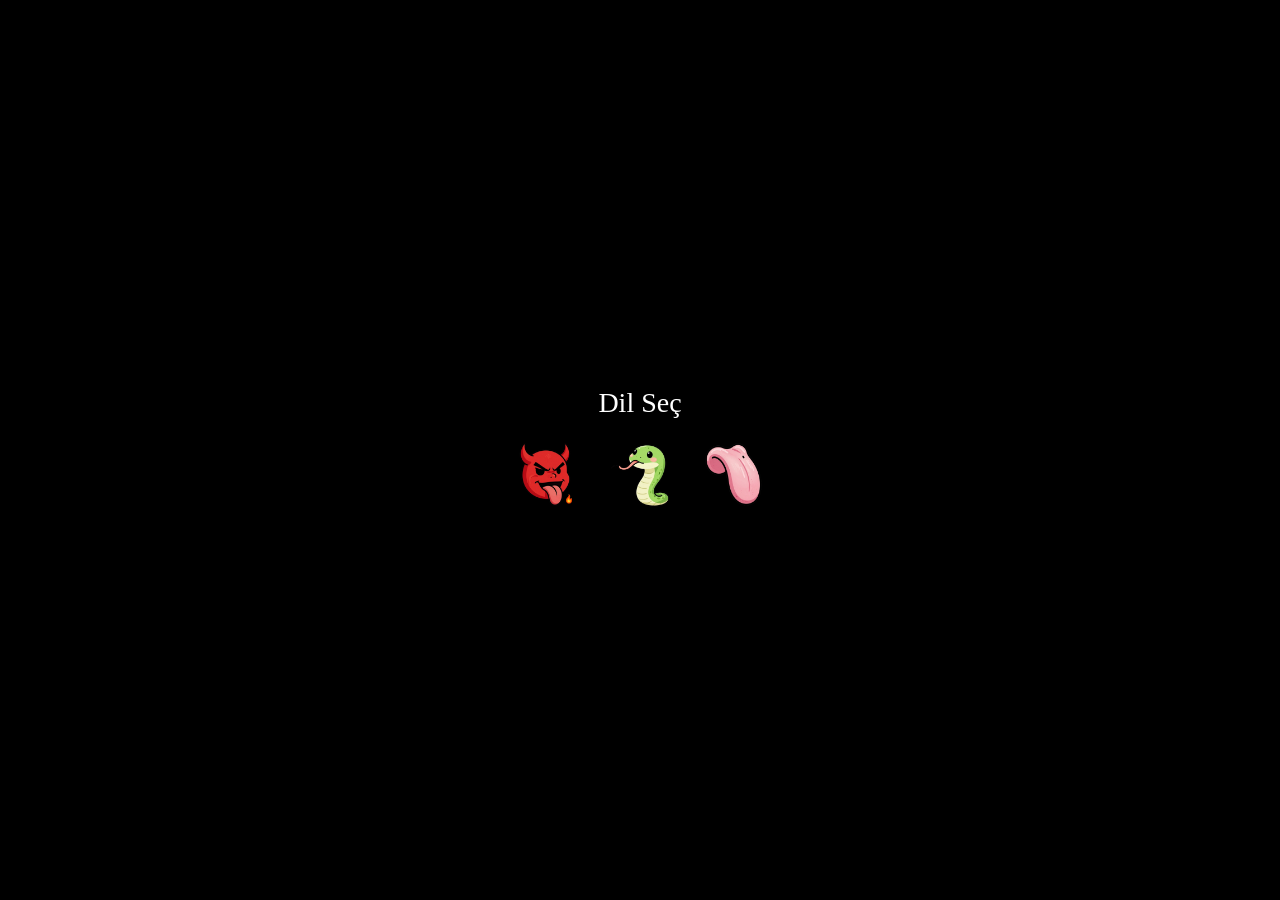
==== public/index.html @ 040c65e9 "Add files via upload" ====
<!DOCTYPE html>
<html lang="tr">
<head>
<meta charset="UTF-8">
<meta name="viewport" content="width=device-width, initial-scale=1.0">
<title>Multilayergod</title>

<link rel="stylesheet" href="style.css">
<link href="https://fonts.googleapis.com/css2?family=Special+Elite&family=Courier+Prime&family=IM+Fell+English&display=swap" rel="stylesheet">
</head>

<body>

<!-- INTRO -->
<div id="intro">
  <div class="intro-title">Dil Seç</div>

  <div class="lang-grid">
    <div class="lang"><img src="assets/images/lang/tr.png"></div>
    <div class="lang"><img src="assets/images/lang/en.png"></div>
    <div class="lang"><img src="assets/images/lang/fr.png"></div>
  </div>
</div>

<div id="bg"></div>

<div class="container">

  <div id="left-archive"></div>

  <main id="timeline"></main>

  <aside class="sidebar">

    <img src="assets/images/ff/falanfilan.png" style="max-width:200px">

    <!-- PLAYER -->
    <div class="player">

      <div id="trackName" class="track-name">—</div>

      <div class="controls">
        <button id="prevTrack">⏮</button>
        <button id="playPause">▶</button>
        <button id="nextTrack">⏭</button>
      </div>

      <div class="progress">
        <div id="progressBar"></div>
      </div>

    </div>

    <audio id="globalAudio"></audio>

    <!-- LINKS RESTORED -->
    <div class="links">
      <div class="links-title">Müzik Projeleri</div>

      <a href="https://sanr.bandcamp.com" target="_blank">Sanr Bandcamp</a>
      <a href="https://flamingpines.bandcamp.com/album/mnk" target="_blank">FenGi Album</a>
    </div>

  </aside>

</div>

<!-- MODAL -->
<div id="modal" class="modal hidden">

  <button id="prevPost" class="nav-btn prev">← Previous</button>
  <button id="nextPost" class="nav-btn next">Next →</button>
  <button id="closeModal" class="exit">Çıkış</button>

  <div class="modal-grid">
    <div id="modal-media"></div>
    <div id="modal-side"></div>
  </div>

</div>

<script src="script.js"></script>

</body>
</html>
---- public/style.css ----
body{
margin:0;
background:black;
color:white;
font-family:sans-serif;
overflow:hidden;
}

#bg{
position:fixed;
inset:0;
background:url("assets/images/background/bg.png") center/cover;
z-index:-10;
filter:brightness(0.8);
}

/* INTRO */
#intro{
position:fixed;
inset:0;
display:flex;
flex-direction:column;
justify-content:center;
align-items:center;
background:black;
gap:20px;
z-index:999;
}

.intro-title{
font-size:28px;
font-family:"IM Fell English";
}

.lang-grid{display:flex;gap:25px}
.lang img{width:70px;height:70px;object-fit:contain}

/* LAYOUT */
.container{
display:grid;
grid-template-columns:15% 55% 30%;
height:100vh;
}

/* FEED */
#timeline{
overflow-y:auto;
padding:70px 20px;
}

.post{margin-bottom:35px;cursor:pointer}

/* INDEX */
#left-archive{
padding:70px 20px;
font-size:14px;
}

#left-archive div{
cursor:pointer;
padding:3px 0;
opacity:.9;
transition:.2s;
}

#left-archive div:hover{
opacity:1;
transform:translateX(3px);
}

/* SLIDER */
.slider{
position:relative;
width:100%;
height:320px;
overflow:hidden;
}

.slide{
position:absolute;
inset:0;
width:100%;
height:100%;
object-fit:cover;
opacity:0;
transition:.4s;
}

.slide.active{opacity:1}

/* MODAL */
.modal{
position:fixed;
inset:0;
background:black;
}

.hidden{display:none}

.modal-grid{
display:grid;
grid-template-columns:70% 30%;
height:100%;
}

/* ⚠️ MODAL IMAGE SIZE = KESİNLİKLE DEĞİŞMEDİ */
#modal-media{
display:flex;
align-items:center;
justify-content:center;
height:100%;
}

#modal-media .slider{
width:90%;
height:90vh;
}

#modal-media .slide{
object-fit:contain;
}

/* NAV */
.nav-btn{
position:absolute;
top:50%;
transform:translateY(-50%);
padding:10px;
border:1px solid white;
background:rgba(0,0,0,.6);
cursor:pointer;
z-index:9999;
}

.prev{left:10px}
.next{right:10px}

/* EXIT */
.exit{
position:absolute;
top:20px;
right:20px;
padding:8px 14px;
border:1px solid white;
background:rgba(0,0,0,.6);
cursor:pointer;
z-index:9999;
}

/* PLAYER */
.player{margin-top:25px}

.controls{display:flex;gap:10px}

.controls button{
background:black;
border:1px solid white;
color:white;
padding:6px;
cursor:pointer;
}

.progress{height:4px;background:#333}
#progressBar{height:100%;width:0;background:white}

.track-name{font-size:12px;opacity:.8;margin-bottom:5px}

/* LINKS */
.links{margin-top:25px}

.links-title{
font-size:13px;
opacity:.7;
margin-bottom:8px;
}

.links a{
display:block;
color:white;
text-decoration:none;
font-size:12px;
margin-bottom:6px;
opacity:.8;
transition:.2s;
}

.links a:hover{
opacity:1;
transform:translateX(3px);
}
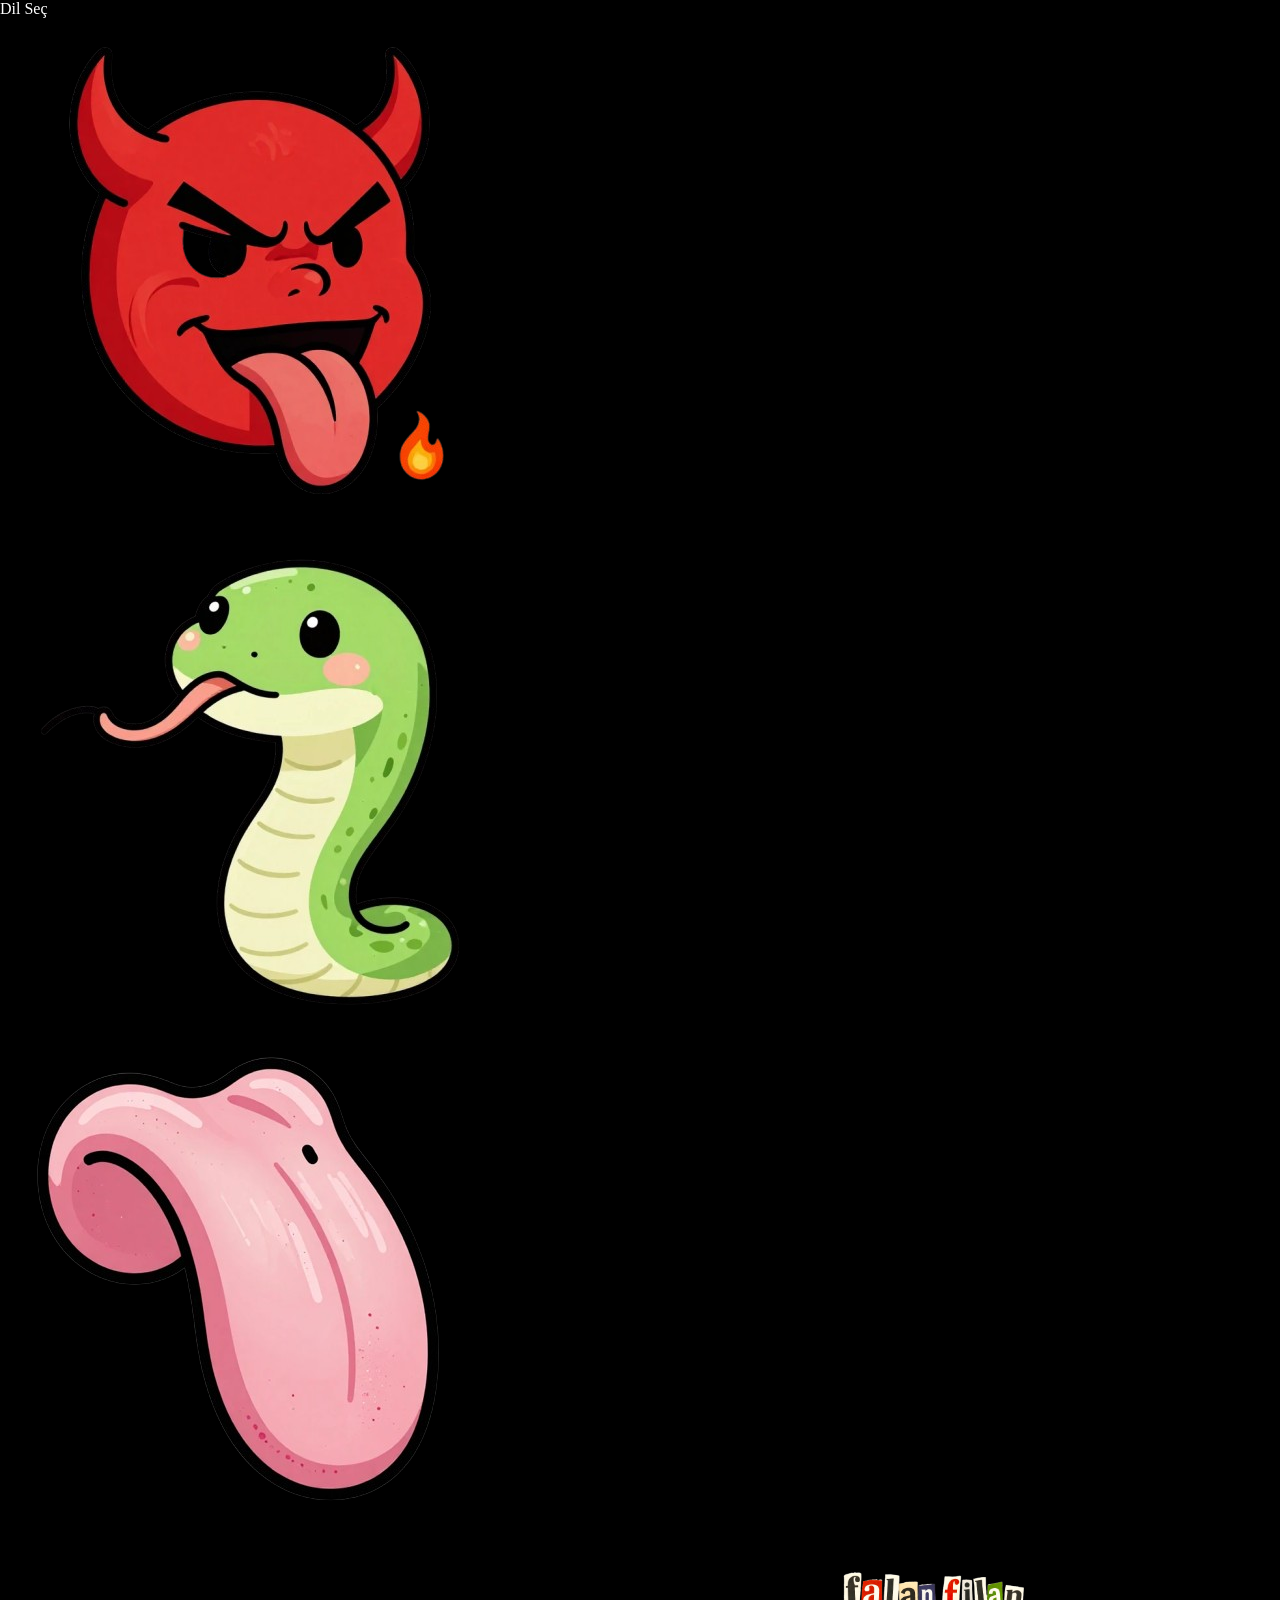
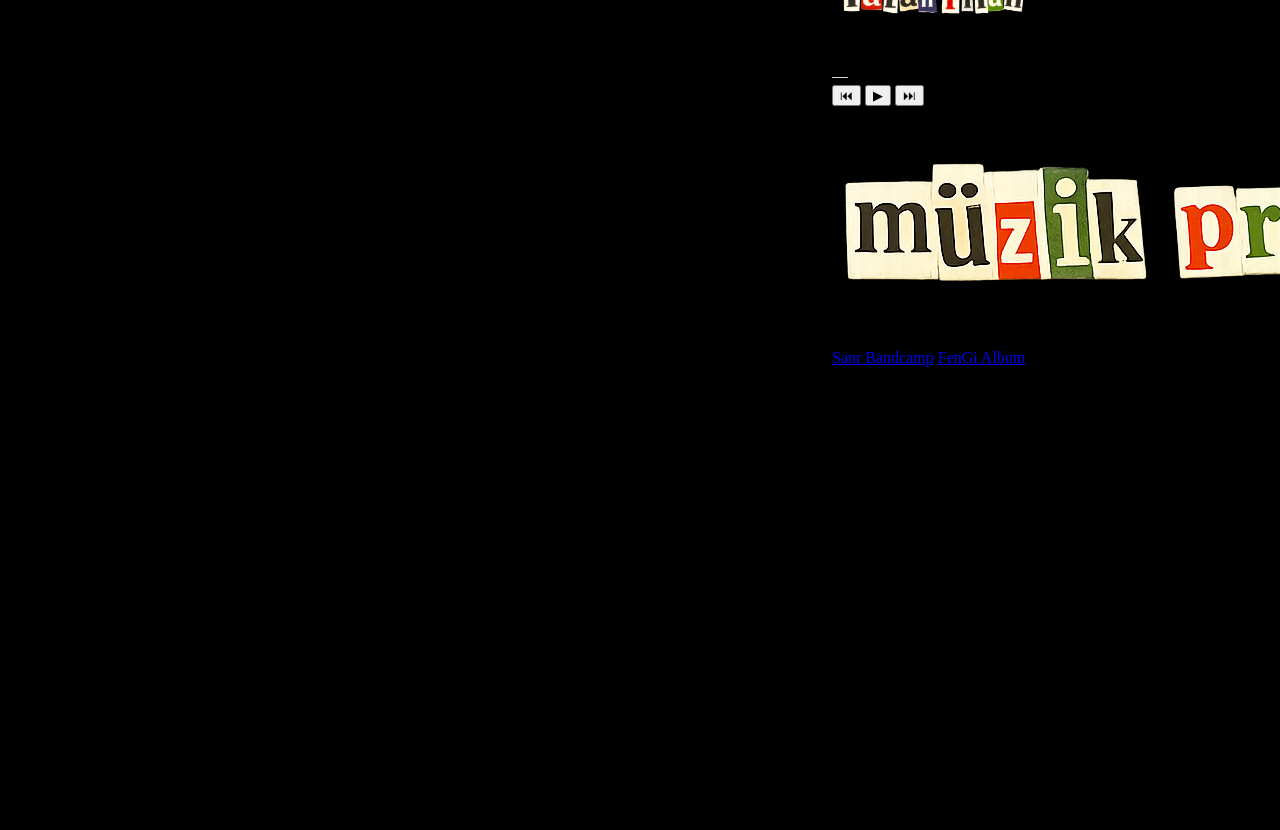
==== commit 1ff35f88: "Add files via upload" ====
--- a/public/index.html
+++ b/public/index.html
@@ -6,15 +6,14 @@
 <title>Multilayergod</title>
 
 <link rel="stylesheet" href="style.css">
-<link href="https://fonts.googleapis.com/css2?family=Special+Elite&family=Courier+Prime&family=IM+Fell+English&display=swap" rel="stylesheet">
+
+<link href="https://fonts.googleapis.com/css2?family=Special+Elite&family=Courier+Prime&family=IM+Fell+English&family=Rubik+Glitch&family=VT323&family=Creepster&display=swap" rel="stylesheet">
 </head>
 
 <body>
 
-<!-- INTRO -->
 <div id="intro">
   <div class="intro-title">Dil Seç</div>
-
   <div class="lang-grid">
     <div class="lang"><img src="assets/images/lang/tr.png"></div>
     <div class="lang"><img src="assets/images/lang/en.png"></div>
@@ -34,9 +33,7 @@
 
     <img src="assets/images/ff/falanfilan.png" style="max-width:200px">
 
-    <!-- PLAYER -->
     <div class="player">
-
       <div id="trackName" class="track-name">—</div>
 
       <div class="controls">
@@ -48,15 +45,12 @@
       <div class="progress">
         <div id="progressBar"></div>
       </div>
-
     </div>
 
     <audio id="globalAudio"></audio>
 
-    <!-- LINKS RESTORED -->
     <div class="links">
-      <div class="links-title">Müzik Projeleri</div>
-
+      <img src="assets/images/muzikprojelerilinkleri.png" class="links-title-img">
       <a href="https://sanr.bandcamp.com" target="_blank">Sanr Bandcamp</a>
       <a href="https://flamingpines.bandcamp.com/album/mnk" target="_blank">FenGi Album</a>
     </div>
@@ -65,21 +59,17 @@
 
 </div>
 
-<!-- MODAL -->
 <div id="modal" class="modal hidden">
-
-  <button id="prevPost" class="nav-btn prev">← Previous</button>
-  <button id="nextPost" class="nav-btn next">Next →</button>
-  <button id="closeModal" class="exit">Çıkış</button>
+  <img id="prevPost" class="nav-btn prev" src="assets/images/oncekigonderi.png">
+  <img id="nextPost" class="nav-btn next" src="assets/images/sonrakigonderi.png">
+  <img id="closeModal" class="exit" src="assets/images/cikis.png">
 
   <div class="modal-grid">
     <div id="modal-media"></div>
     <div id="modal-side"></div>
   </div>
-
 </div>
 
 <script src="script.js"></script>
-
 </body>
 </html>
--- a/public/style.css
+++ b/public/style.css
@@ -1,78 +1,23 @@
-
 body{
 margin:0;
 background:black;
 color:white;
-font-family:sans-serif;
 overflow:hidden;
 }
 
-#bg{
-position:fixed;
-inset:0;
-background:url("assets/images/background/bg.png") center/cover;
-z-index:-10;
-filter:brightness(0.8);
-}
-
-/* INTRO */
-#intro{
-position:fixed;
-inset:0;
-display:flex;
-flex-direction:column;
-justify-content:center;
-align-items:center;
-background:black;
-gap:20px;
-z-index:999;
-}
-
-.intro-title{
-font-size:28px;
-font-family:"IM Fell English";
-}
-
-.lang-grid{display:flex;gap:25px}
-.lang img{width:70px;height:70px;object-fit:contain}
-
-/* LAYOUT */
 .container{
 display:grid;
-grid-template-columns:15% 55% 30%;
+grid-template-columns:15% 50% 35%;
 height:100vh;
 }
 
-/* FEED */
 #timeline{
 overflow-y:auto;
-padding:70px 20px;
+padding:70px 60px;
 }
 
-.post{margin-bottom:35px;cursor:pointer}
-
-/* INDEX */
-#left-archive{
-padding:70px 20px;
-font-size:14px;
-}
-
-#left-archive div{
-cursor:pointer;
-padding:3px 0;
-opacity:.9;
-transition:.2s;
-}
-
-#left-archive div:hover{
-opacity:1;
-transform:translateX(3px);
-}
-
-/* SLIDER */
 .slider{
 position:relative;
-width:100%;
 height:320px;
 overflow:hidden;
 }
@@ -89,6 +34,21 @@
 
 .slide.active{opacity:1}
 
+/* FEED BUTTON SCALE FIX */
+.feed-slider .prev img{width:70px;}
+.feed-slider .next img{width:100px;}
+
+.nav-btn{
+position:absolute;
+top:50%;
+transform:translateY(-50%);
+z-index:10;
+cursor:pointer;
+}
+
+.prev{left:10px}
+.next{right:10px}
+
 /* MODAL */
 .modal{
 position:fixed;
@@ -104,12 +64,10 @@
 height:100%;
 }
 
-/* ⚠️ MODAL IMAGE SIZE = KESİNLİKLE DEĞİŞMEDİ */
 #modal-media{
 display:flex;
 align-items:center;
 justify-content:center;
-height:100%;
 }
 
 #modal-media .slider{
@@ -121,71 +79,10 @@
 object-fit:contain;
 }
 
-/* NAV */
-.nav-btn{
-position:absolute;
-top:50%;
-transform:translateY(-50%);
-padding:10px;
-border:1px solid white;
-background:rgba(0,0,0,.6);
-cursor:pointer;
-z-index:9999;
-}
-
-.prev{left:10px}
-.next{right:10px}
-
-/* EXIT */
 .exit{
 position:absolute;
 top:20px;
 right:20px;
-padding:8px 14px;
-border:1px solid white;
-background:rgba(0,0,0,.6);
+width:70px;
 cursor:pointer;
-z-index:9999;
-}
-
-/* PLAYER */
-.player{margin-top:25px}
-
-.controls{display:flex;gap:10px}
-
-.controls button{
-background:black;
-border:1px solid white;
-color:white;
-padding:6px;
-cursor:pointer;
-}
-
-.progress{height:4px;background:#333}
-#progressBar{height:100%;width:0;background:white}
-
-.track-name{font-size:12px;opacity:.8;margin-bottom:5px}
-
-/* LINKS */
-.links{margin-top:25px}
-
-.links-title{
-font-size:13px;
-opacity:.7;
-margin-bottom:8px;
-}
-
-.links a{
-display:block;
-color:white;
-text-decoration:none;
-font-size:12px;
-margin-bottom:6px;
-opacity:.8;
-transition:.2s;
-}
-
-.links a:hover{
-opacity:1;
-transform:translateX(3px);
 }
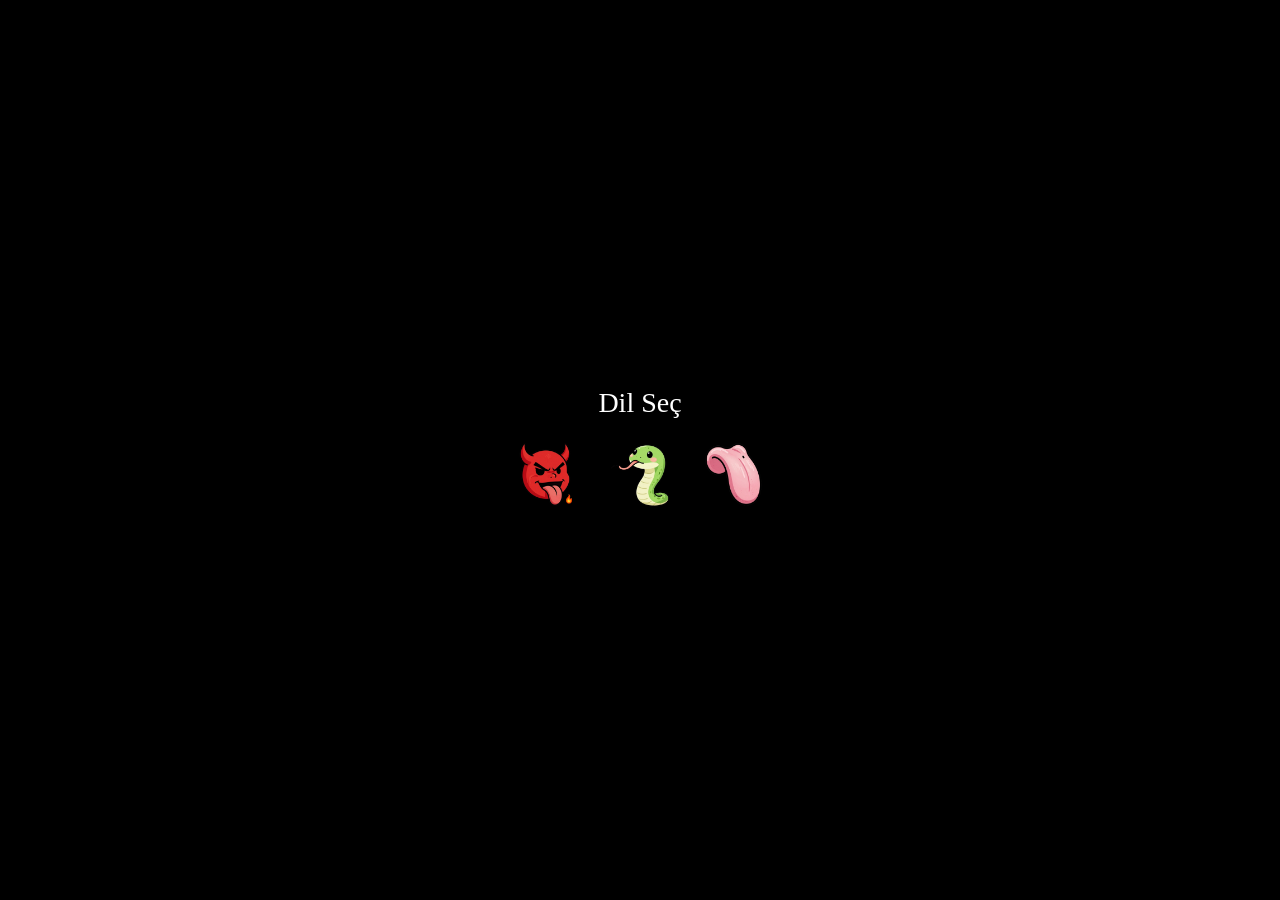
==== commit be257531: "Add files via upload" ====
--- a/public/index.html
+++ b/public/index.html
@@ -6,14 +6,15 @@
 <title>Multilayergod</title>
 
 <link rel="stylesheet" href="style.css">
-
-<link href="https://fonts.googleapis.com/css2?family=Special+Elite&family=Courier+Prime&family=IM+Fell+English&family=Rubik+Glitch&family=VT323&family=Creepster&display=swap" rel="stylesheet">
+<link href="https://fonts.googleapis.com/css2?family=Special+Elite&family=Courier+Prime&family=IM+Fell+English&display=swap" rel="stylesheet">
 </head>
 
 <body>
 
+<!-- INTRO -->
 <div id="intro">
   <div class="intro-title">Dil Seç</div>
+
   <div class="lang-grid">
     <div class="lang"><img src="assets/images/lang/tr.png"></div>
     <div class="lang"><img src="assets/images/lang/en.png"></div>
@@ -34,6 +35,7 @@
     <img src="assets/images/ff/falanfilan.png" style="max-width:200px">
 
     <div class="player">
+
       <div id="trackName" class="track-name">—</div>
 
       <div class="controls">
@@ -45,12 +47,14 @@
       <div class="progress">
         <div id="progressBar"></div>
       </div>
+
     </div>
 
     <audio id="globalAudio"></audio>
 
     <div class="links">
       <img src="assets/images/muzikprojelerilinkleri.png" class="links-title-img">
+
       <a href="https://sanr.bandcamp.com" target="_blank">Sanr Bandcamp</a>
       <a href="https://flamingpines.bandcamp.com/album/mnk" target="_blank">FenGi Album</a>
     </div>
@@ -59,7 +63,9 @@
 
 </div>
 
+<!-- MODAL -->
 <div id="modal" class="modal hidden">
+
   <img id="prevPost" class="nav-btn prev" src="assets/images/oncekigonderi.png">
   <img id="nextPost" class="nav-btn next" src="assets/images/sonrakigonderi.png">
   <img id="closeModal" class="exit" src="assets/images/cikis.png">
@@ -68,8 +74,10 @@
     <div id="modal-media"></div>
     <div id="modal-side"></div>
   </div>
+
 </div>
 
 <script src="script.js"></script>
+
 </body>
 </html>
--- a/public/style.css
+++ b/public/style.css
@@ -2,22 +2,79 @@
 margin:0;
 background:black;
 color:white;
+font-family:sans-serif;
 overflow:hidden;
 }
 
+#bg{
+position:fixed;
+inset:0;
+background:url("assets/images/background/bg.png") center/cover;
+z-index:-10;
+filter:brightness(0.8);
+}
+
+/* INTRO (DOKUNULMADI) */
+#intro{
+position:fixed;
+inset:0;
+display:flex;
+flex-direction:column;
+justify-content:center;
+align-items:center;
+background:black;
+gap:20px;
+z-index:999;
+}
+
+.intro-title{
+font-size:28px;
+font-family:"IM Fell English";
+}
+
+.lang-grid{
+display:flex;
+gap:25px;
+}
+
+.lang img{
+width:70px;
+height:70px;
+}
+
+/* LAYOUT (ORİJİNAL KORUNDU) */
 .container{
 display:grid;
-grid-template-columns:15% 50% 35%;
+grid-template-columns:15% 55% 30%;
 height:100vh;
 }
 
+/* FEED */
 #timeline{
 overflow-y:auto;
-padding:70px 60px;
-}
-
+padding:70px 20px;
+}
+
+.post{
+margin-bottom:35px;
+cursor:pointer;
+}
+
+/* ARCHIVE */
+#left-archive{
+padding:70px 20px;
+font-size:14px;
+}
+
+#left-archive div{
+cursor:pointer;
+padding:3px 0;
+}
+
+/* SLIDER */
 .slider{
 position:relative;
+width:100%;
 height:320px;
 overflow:hidden;
 }
@@ -32,57 +89,125 @@
 transition:.4s;
 }
 
-.slide.active{opacity:1}
-
-/* FEED BUTTON SCALE FIX */
-.feed-slider .prev img{width:70px;}
-.feed-slider .next img{width:100px;}
-
+.slide.active{
+opacity:1;
+}
+
+/* MODAL */
+.modal{
+position:fixed;
+inset:0;
+background:black;
+}
+
+.hidden{
+display:none;
+}
+
+.modal-grid{
+display:grid;
+grid-template-columns:70% 30%;
+height:100%;
+}
+
+/* MODAL MEDIA */
+#modal-media{
+display:flex;
+align-items:center;
+justify-content:center;
+height:100%;
+}
+
+#modal-media .slider{
+width:90%;
+height:90vh;
+}
+
+#modal-media .slide{
+object-fit:contain;
+}
+
+/* NAV BUTTONS */
 .nav-btn{
 position:absolute;
 top:50%;
 transform:translateY(-50%);
-z-index:10;
-cursor:pointer;
+cursor:pointer;
+z-index:9999;
+}
+
+.nav-btn img{
+width:38px;
+opacity:0.9;
+transition:.2s;
+}
+
+.nav-btn img:hover{
+opacity:1;
+transform:scale(1.1);
 }
 
 .prev{left:10px}
 .next{right:10px}
 
-/* MODAL */
-.modal{
-position:fixed;
-inset:0;
-background:black;
-}
-
-.hidden{display:none}
-
-.modal-grid{
-display:grid;
-grid-template-columns:70% 30%;
-height:100%;
-}
-
-#modal-media{
-display:flex;
-align-items:center;
-justify-content:center;
-}
-
-#modal-media .slider{
-width:90%;
-height:90vh;
-}
-
-#modal-media .slide{
-object-fit:contain;
-}
-
+/* MODAL NAV IMAGES */
+#prevPost img,
+#nextPost img{
+width:72px;   /* ✅ 2x büyütme (doğru scaling) */
+height:auto;
+}
+
+/* EXIT */
 .exit{
 position:absolute;
 top:20px;
 right:20px;
 width:70px;
 cursor:pointer;
+z-index:10000;
+}
+
+/* PLAYER */
+.player{margin-top:25px}
+
+.controls{
+display:flex;
+gap:10px;
+}
+
+.controls button{
+background:black;
+border:1px solid white;
+color:white;
+padding:6px;
+cursor:pointer;
+}
+
+.progress{
+height:4px;
+background:#333;
+}
+
+#progressBar{
+height:100%;
+width:0;
+background:white;
+}
+
+.track-name{
+font-size:12px;
+}
+
+/* LINKS */
+.links{
+margin-top:25px;
+}
+
+.links-title-img{
+width:160px;
+margin-bottom:10px;
+}
+
+#modal-side span{
+letter-spacing:1px;
 }
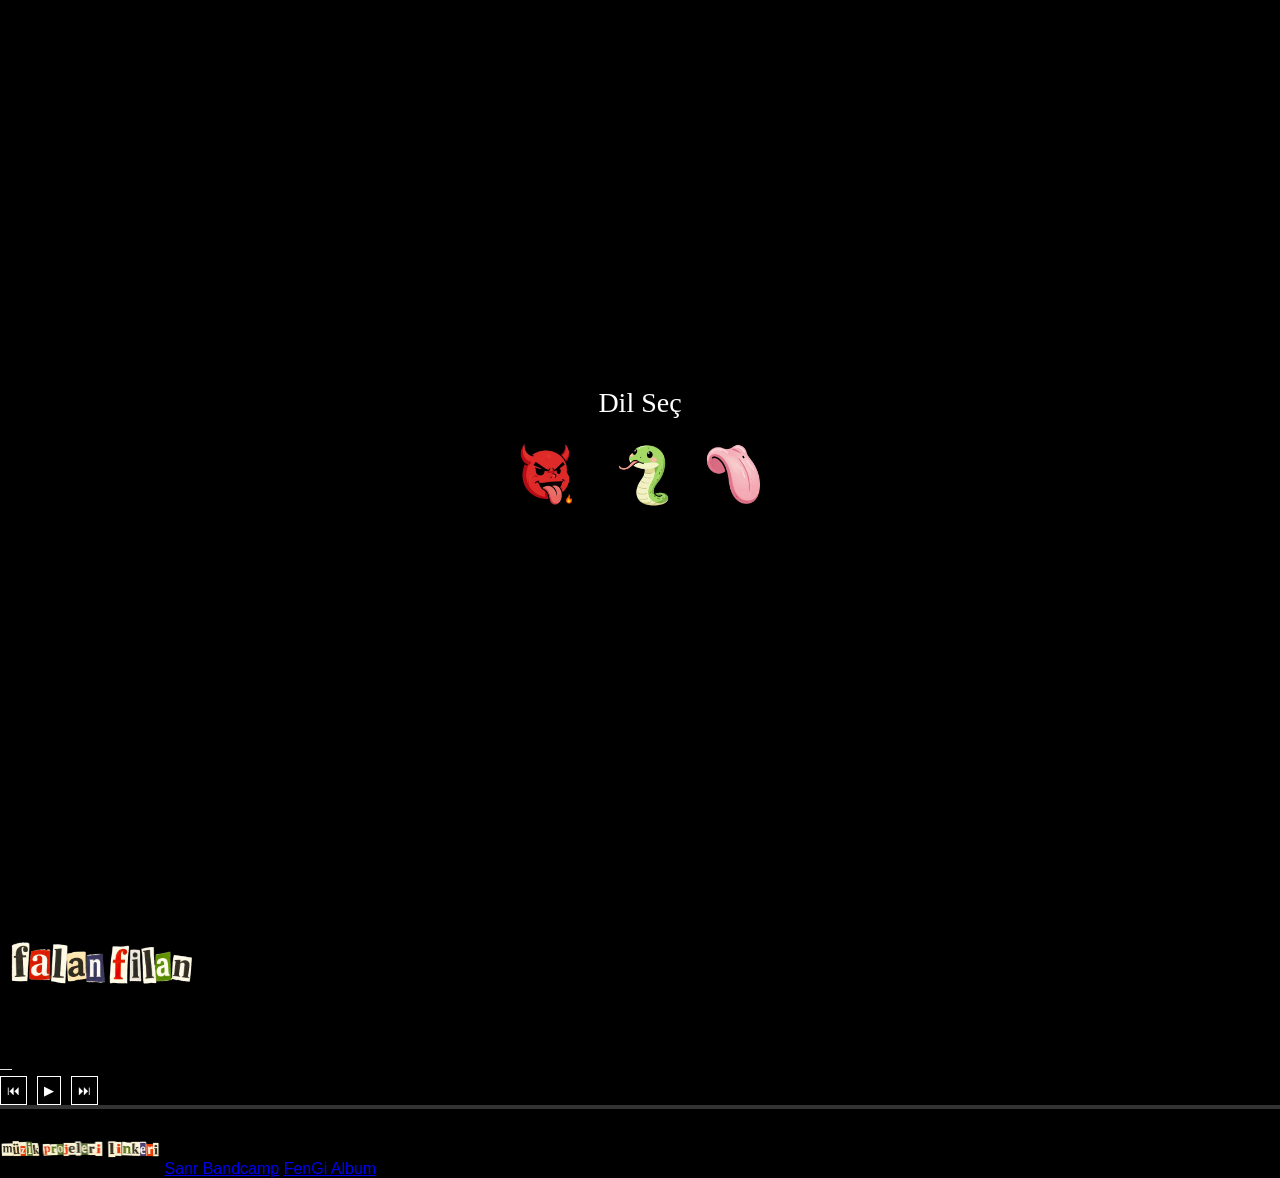
==== commit 4a72965a: "Add files via upload" ====
--- a/public/index.html
+++ b/public/index.html
@@ -28,14 +28,25 @@
 
   <div id="left-archive"></div>
 
-  <main id="timeline"></main>
+  <main id="timeline">
+
+  <div class="tv-wrapper">
+    <img src="assets/images/tv.png" class="tv-frame">
+
+    <div class="tv-screen">
+      <div id="tv-feed"></div>
+    </div>
+  </div>
+
+</main>
+    </div>
+  </div>
 
   <aside class="sidebar">
 
     <img src="assets/images/ff/falanfilan.png" style="max-width:200px">
 
     <div class="player">
-
       <div id="trackName" class="track-name">—</div>
 
       <div class="controls">
@@ -47,7 +58,6 @@
       <div class="progress">
         <div id="progressBar"></div>
       </div>
-
     </div>
 
     <audio id="globalAudio"></audio>
--- a/public/style.css
+++ b/public/style.css
@@ -14,7 +14,7 @@
 filter:brightness(0.8);
 }
 
-/* INTRO (DOKUNULMADI) */
+/* INTRO */
 #intro{
 position:fixed;
 inset:0;
@@ -32,31 +32,56 @@
 font-family:"IM Fell English";
 }
 
-.lang-grid{
-display:flex;
-gap:25px;
-}
-
-.lang img{
-width:70px;
-height:70px;
-}
-
-/* LAYOUT (ORİJİNAL KORUNDU) */
+.lang-grid{display:flex;gap:25px}
+.lang img{width:70px;height:70px}
+
+/* LAYOUT */
 .container{
 display:grid;
 grid-template-columns:15% 55% 30%;
 height:100vh;
 }
 
+/* ✅ TV FULL ORTA */
+.tv-wrapper{
+  position:relative;
+  width:100%;
+  height:100%;
+}
+
+.tv-frame{
+  width:100%;
+  height:100%;
+  object-fit:contain;
+  pointer-events:none;
+}
+
+.tv-screen{
+  position:absolute;
+
+  top:14%;
+  left:9%;
+  width:64%;
+  height:66%;
+
+  overflow-y:auto;
+  border-radius:10px;
+  padding:10px;
+
+  background:black;
+}
+
 /* FEED */
 #timeline{
-overflow-y:auto;
-padding:70px 20px;
+  overflow:hidden;
+  padding:0;
+  display:flex;
+  align-items:center;
+  justify-content:center;
 }
 
 .post{
-margin-bottom:35px;
+margin-bottom:20px;
 cursor:pointer;
 }
 
@@ -75,7 +100,7 @@
 .slider{
 position:relative;
 width:100%;
-height:320px;
+height:260px;
 overflow:hidden;
 }
 
@@ -89,9 +114,29 @@
 transition:.4s;
 }
 
-.slide.active{
+.slide.active{opacity:1}
+
+/* 🔥 OKLAR TEMİZ */
+.nav-btn{
+position:absolute;
+top:50%;
+transform:translateY(-50%);
+z-index:10;
+cursor:pointer;
+opacity:0;
+transition:0.2s;
+}
+
+.slider:hover .nav-btn{
 opacity:1;
 }
+
+.nav-btn img{
+width:35px;
+}
+
+.prev{left:8px}
+.next{right:8px}
 
 /* MODAL */
 .modal{
@@ -100,9 +145,7 @@
 background:black;
 }
 
-.hidden{
-display:none;
-}
+.hidden{display:none}
 
 .modal-grid{
 display:grid;
@@ -110,7 +153,6 @@
 height:100%;
 }
 
-/* MODAL MEDIA */
 #modal-media{
 display:flex;
 align-items:center;
@@ -127,53 +169,20 @@
 object-fit:contain;
 }
 
-/* NAV BUTTONS */
-.nav-btn{
-position:absolute;
-top:50%;
-transform:translateY(-50%);
-cursor:pointer;
-z-index:9999;
-}
-
-.nav-btn img{
-width:38px;
-opacity:0.9;
-transition:.2s;
-}
-
-.nav-btn img:hover{
-opacity:1;
-transform:scale(1.1);
-}
-
-.prev{left:10px}
-.next{right:10px}
-
-/* MODAL NAV IMAGES */
-#prevPost img,
-#nextPost img{
-width:72px;   /* ✅ 2x büyütme (doğru scaling) */
-height:auto;
-}
-
 /* EXIT */
 .exit{
 position:absolute;
 top:20px;
 right:20px;
-width:70px;
-cursor:pointer;
-z-index:10000;
+width:60px;
+cursor:pointer;
+z-index:999;
 }
 
 /* PLAYER */
 .player{margin-top:25px}
 
-.controls{
-display:flex;
-gap:10px;
-}
+.controls{display:flex;gap:10px}
 
 .controls button{
 background:black;
@@ -183,31 +192,15 @@
 cursor:pointer;
 }
 
-.progress{
-height:4px;
-background:#333;
-}
-
-#progressBar{
-height:100%;
-width:0;
-background:white;
-}
-
-.track-name{
-font-size:12px;
-}
+.progress{height:4px;background:#333}
+#progressBar{height:100%;width:0;background:white}
+
+.track-name{font-size:12px}
 
 /* LINKS */
-.links{
-margin-top:25px;
-}
+.links{margin-top:25px}
 
 .links-title-img{
 width:160px;
 margin-bottom:10px;
-}
-
-#modal-side span{
-letter-spacing:1px;
 }
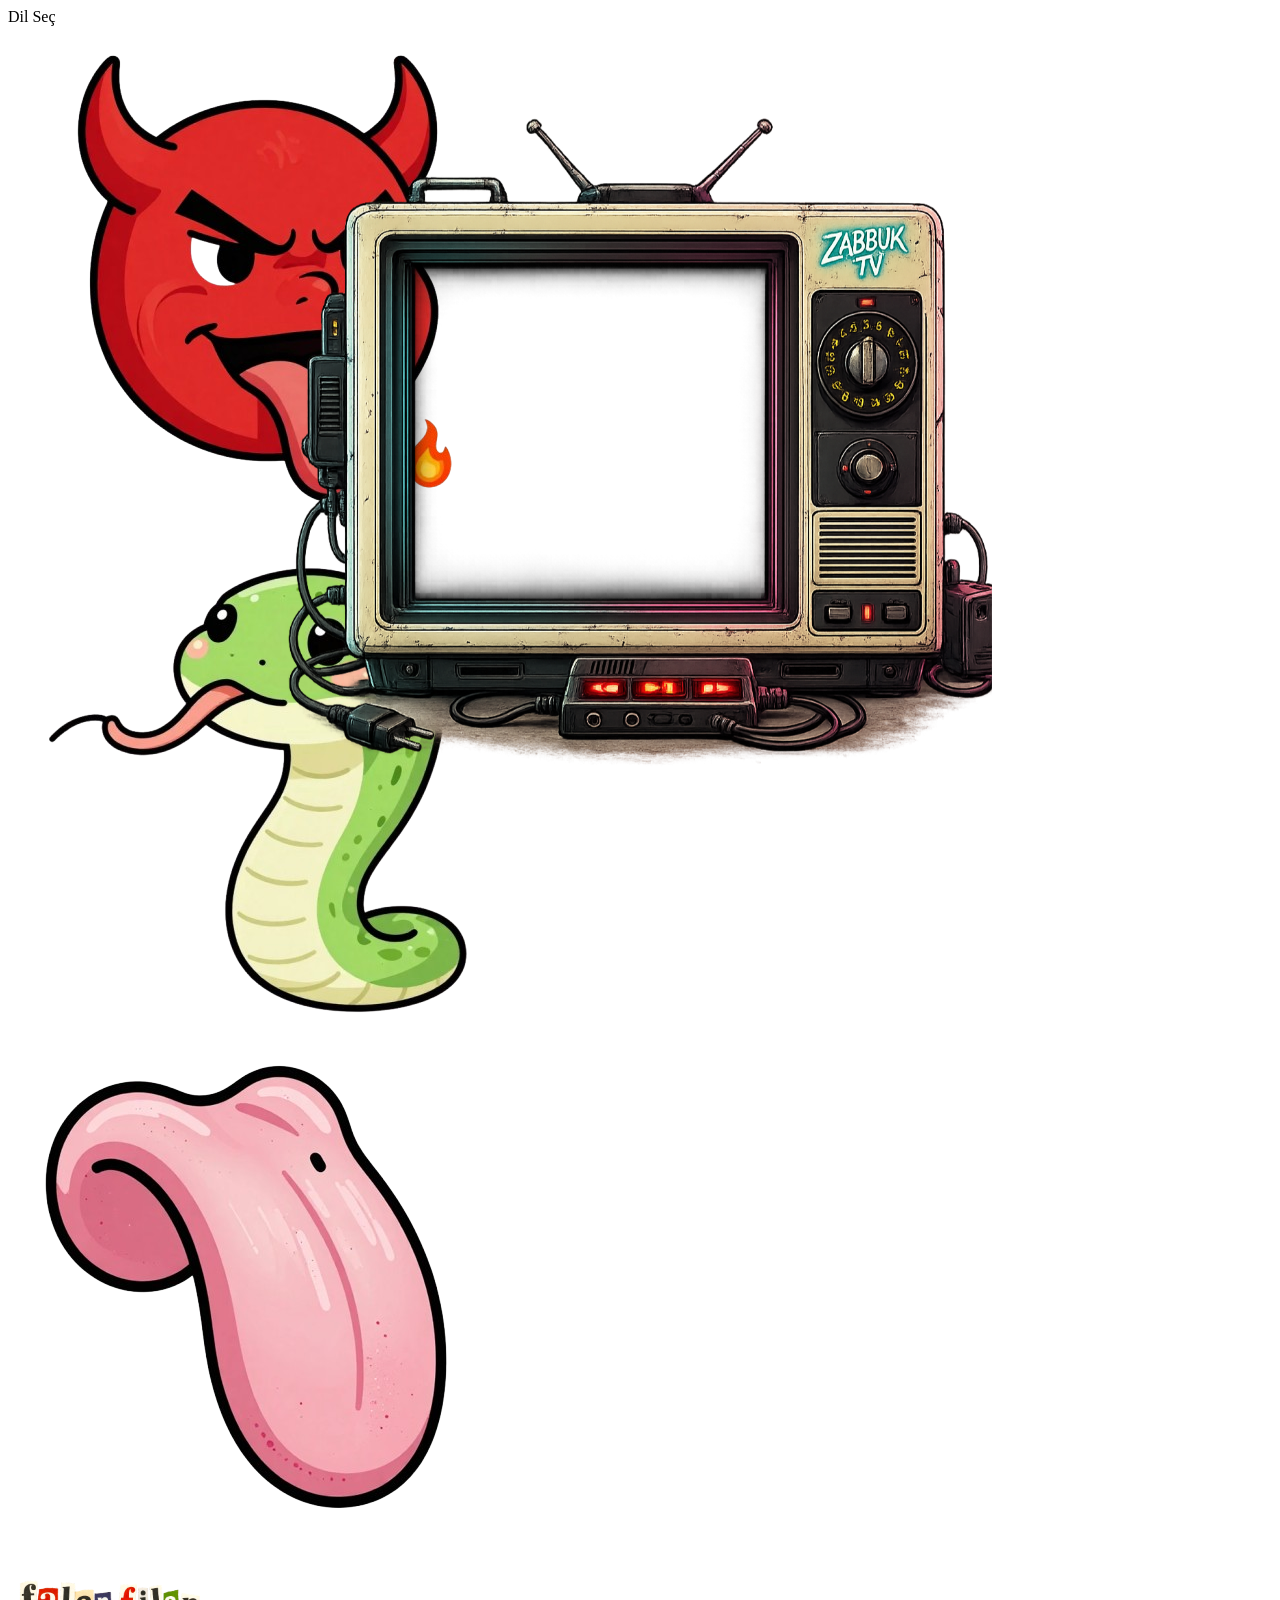
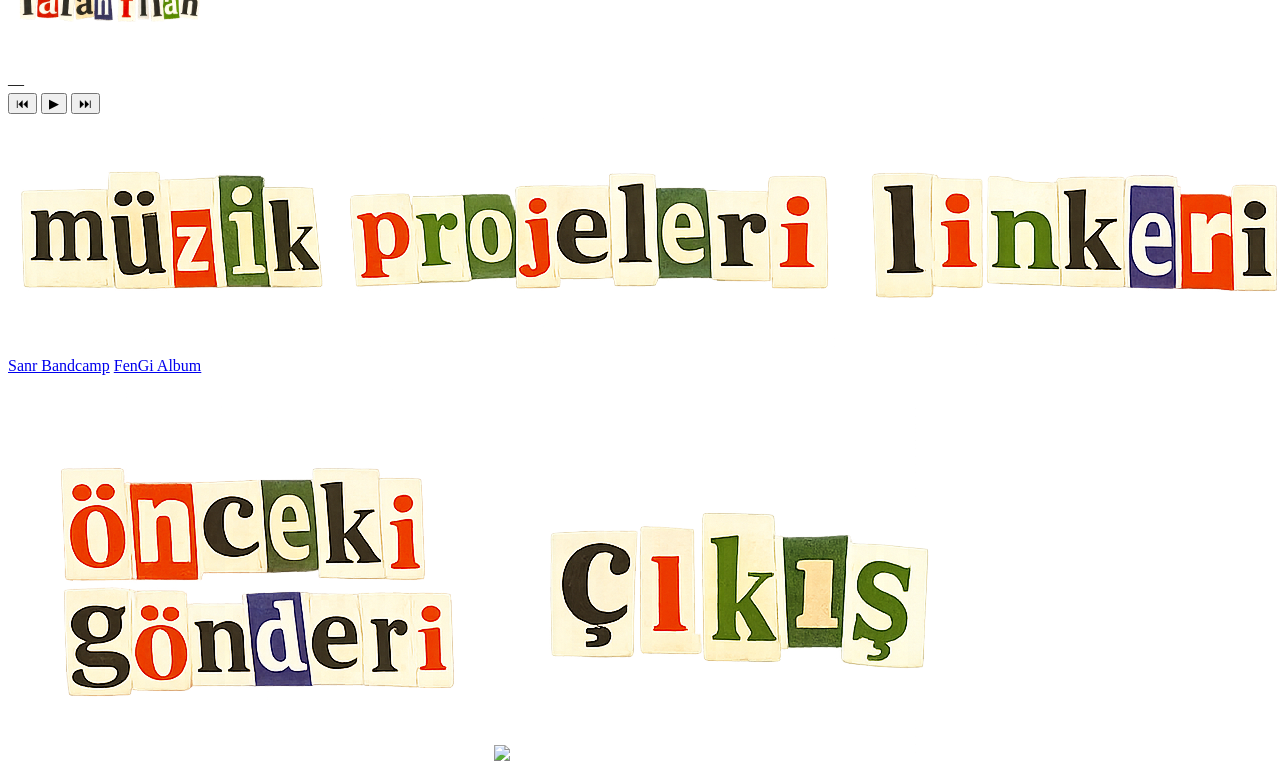
==== commit aaeb6232: "Add files via upload" ====
--- a/public/index.html
+++ b/public/index.html
@@ -26,22 +26,13 @@
 
 <div class="container">
 
+  <!-- SOL -->
   <div id="left-archive"></div>
 
-  <main id="timeline">
+  <!-- ORTA -->
+  <main id="timeline"></main>
 
-  <div class="tv-wrapper">
-    <img src="assets/images/tv.png" class="tv-frame">
-
-    <div class="tv-screen">
-      <div id="tv-feed"></div>
-    </div>
-  </div>
-
-</main>
-    </div>
-  </div>
-
+  <!-- SAĞ -->
   <aside class="sidebar">
 
     <img src="assets/images/ff/falanfilan.png" style="max-width:200px">
@@ -73,6 +64,11 @@
 
 </div>
 
+<!-- ✅ TV OVERLAY -->
+<div class="tv-overlay">
+  <img src="assets/images/tv.png" class="tv-frame">
+</div>
+
 <!-- MODAL -->
 <div id="modal" class="modal hidden">
 
--- a/public/style.css
+++ b/public/style.css
@@ -1,206 +1,49 @@
-body{
-margin:0;
-background:black;
-color:white;
-font-family:sans-serif;
-overflow:hidden;
-}
+/* =========================
+   TV OVERLAY (SAFE)
+========================= */
 
-#bg{
-position:fixed;
-inset:0;
-background:url("assets/images/background/bg.png") center/cover;
-z-index:-10;
-filter:brightness(0.8);
-}
-
-/* INTRO */
-#intro{
-position:fixed;
-inset:0;
-display:flex;
-flex-direction:column;
-justify-content:center;
-align-items:center;
-background:black;
-gap:20px;
-z-index:999;
-}
-
-.intro-title{
-font-size:28px;
-font-family:"IM Fell English";
-}
-
-.lang-grid{display:flex;gap:25px}
-.lang img{width:70px;height:70px}
-
-/* LAYOUT */
-.container{
-display:grid;
-grid-template-columns:15% 55% 30%;
-height:100vh;
-}
-
-/* ✅ TV FULL ORTA */
-.tv-wrapper{
-  position:relative;
-  width:100%;
-  height:100%;
+.tv-overlay{
+  position:fixed;
+  inset:0;
+  display:flex;
+  align-items:center;
+  justify-content:center;
+  pointer-events:none;
+  z-index:5;
 }
 
 .tv-frame{
-  width:100%;
-  height:100%;
-  object-fit:contain;
+  width:55vw;
+  max-width:900px;
   pointer-events:none;
 }
 
-.tv-screen{
-  position:absolute;
+/* =========================
+   TIMELINE TV EKRANINA OTURUR
+========================= */
 
-  top:14%;
-  left:9%;
-  width:64%;
-  height:66%;
+#timeline{
+  position:fixed;
+
+  top:16%;
+  left:50%;
+  transform:translateX(-50%);
+
+  width:42vw;
+  height:48vh;
 
   overflow-y:auto;
-  border-radius:10px;
-  padding:10px;
-
-  background:black;
+  padding:0;
+  z-index:4;
 }
 
-/* FEED */
-#timeline{
-  overflow:hidden;
-  padding:0;
-  display:flex;
-  align-items:center;
-  justify-content:center;
-}
+/* =========================
+   TAŞMA FIX
+========================= */
 
-.post{
-margin-bottom:20px;
-cursor:pointer;
-}
-
-/* ARCHIVE */
-#left-archive{
-padding:70px 20px;
-font-size:14px;
-}
-
-#left-archive div{
-cursor:pointer;
-padding:3px 0;
-}
-
-/* SLIDER */
-.slider{
-position:relative;
-width:100%;
-height:260px;
-overflow:hidden;
-}
-
-.slide{
-position:absolute;
-inset:0;
-width:100%;
-height:100%;
-object-fit:cover;
-opacity:0;
-transition:.4s;
-}
-
-.slide.active{opacity:1}
-
-/* 🔥 OKLAR TEMİZ */
-.nav-btn{
-position:absolute;
-top:50%;
-transform:translateY(-50%);
-z-index:10;
-cursor:pointer;
-opacity:0;
-transition:0.2s;
-}
-
-.slider:hover .nav-btn{
-opacity:1;
-}
-
-.nav-btn img{
-width:35px;
-}
-
-.prev{left:8px}
-.next{right:8px}
-
-/* MODAL */
-.modal{
-position:fixed;
-inset:0;
-background:black;
-}
-
-.hidden{display:none}
-
-.modal-grid{
-display:grid;
-grid-template-columns:70% 30%;
-height:100%;
-}
-
-#modal-media{
-display:flex;
-align-items:center;
-justify-content:center;
-height:100%;
-}
-
-#modal-media .slider{
-width:90%;
-height:90vh;
-}
-
-#modal-media .slide{
-object-fit:contain;
-}
-
-/* EXIT */
-.exit{
-position:absolute;
-top:20px;
-right:20px;
-width:60px;
-cursor:pointer;
-z-index:999;
-}
-
-/* PLAYER */
-.player{margin-top:25px}
-
-.controls{display:flex;gap:10px}
-
-.controls button{
-background:black;
-border:1px solid white;
-color:white;
-padding:6px;
-cursor:pointer;
-}
-
-.progress{height:4px;background:#333}
-#progressBar{height:100%;width:0;background:white}
-
-.track-name{font-size:12px}
-
-/* LINKS */
-.links{margin-top:25px}
-
-.links-title-img{
-width:160px;
-margin-bottom:10px;
+.post img,
+.post video{
+  max-width:100%;
+  max-height:100%;
+  object-fit:contain;
 }
